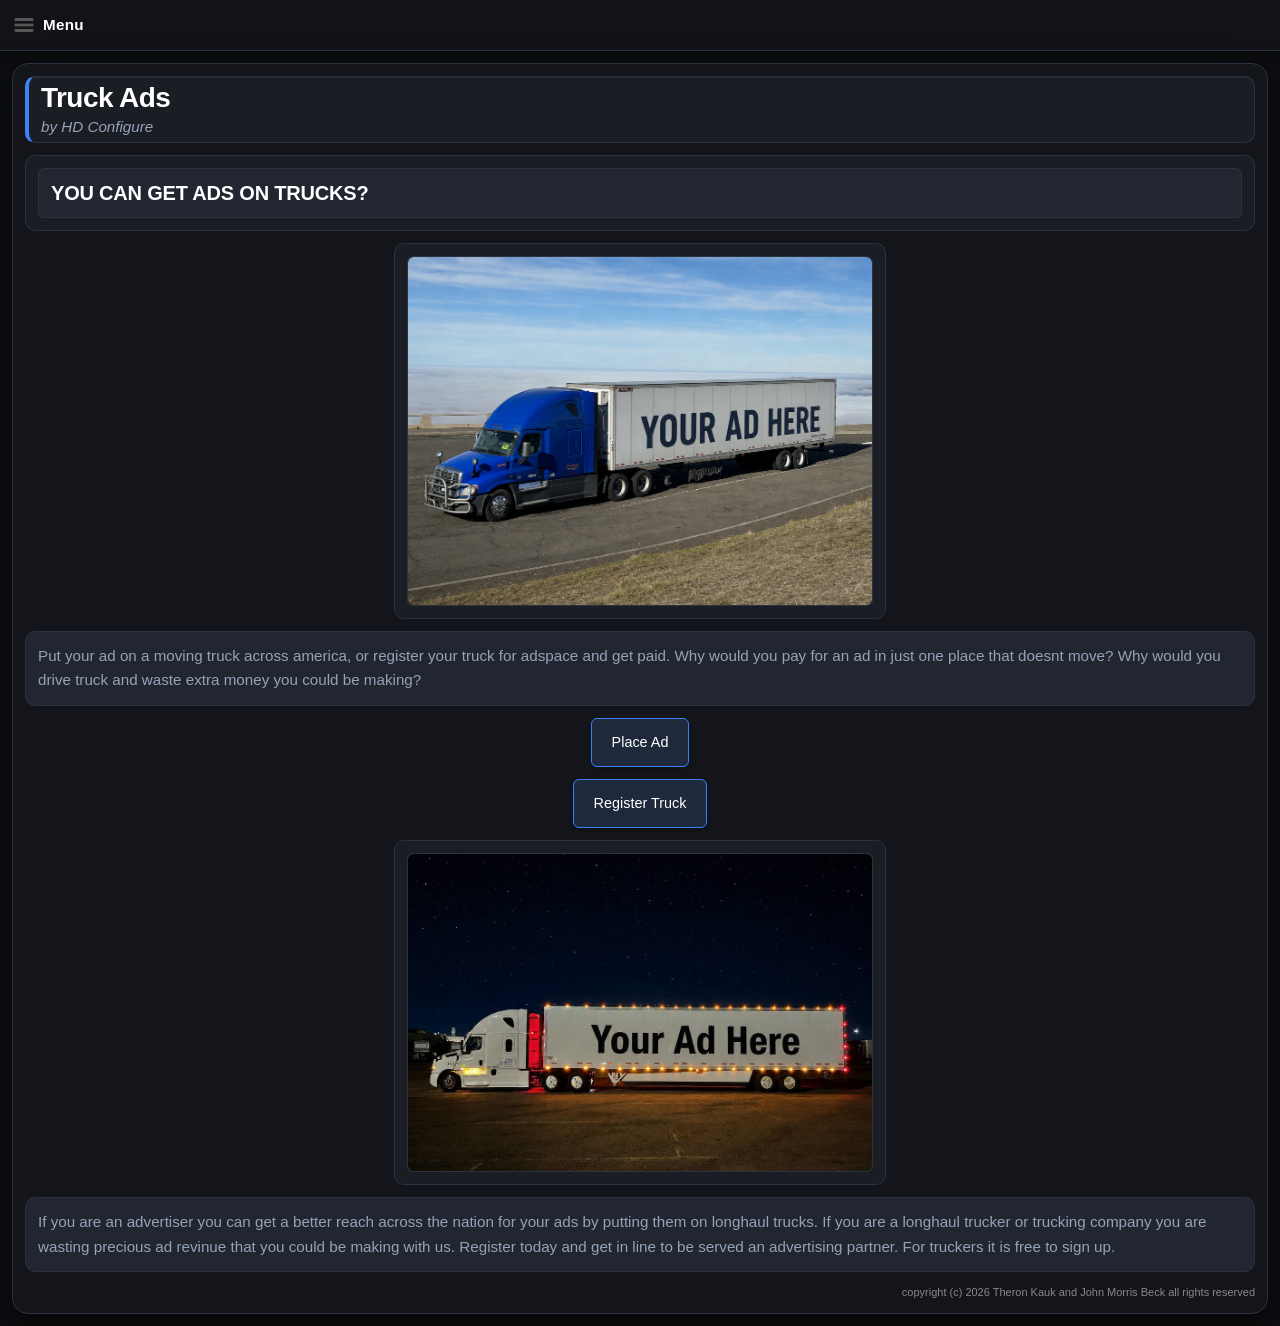
==== index.html @ eee9555e "Create index.html" ====
<!DOCTYPE html>
  <!--copyright (c) 2026 Theron Kauk and John Morris Beck - hd.configure.direct@gmail.com - all rights reserved-->
<html lang="en">
<head>
  <meta charset="UTF-8">
  <meta name="viewport" content="width=device-width, initial-scale=1.0">
  <title>FlightDeckExperiences</title>
  <link rel="stylesheet" href="/style.css">
</head>
<body>
  <div class="top-bar">
    <a href="/menu/" class="menu-link" title="Open Menu">
      <img src="/assets/menu.png" alt="Menu">
      <span class="menu-text">Menu</span>
    </a>
  </div>
  <div class="card-container">
    <div class="header-banner">
      <h1>Truck Ads</h1>
      <p class="description">by HD Configure</p>
    </div>
    <div class="subheader-wrapper">
      <div class="subheader-inner">
        <h2 class="subheader-title">YOU CAN GET ADS ON TRUCKS? </h2>
      </div>
    </div>
    <div class="table-wrapper">
      <div class="image-cell-flush">
        <img src="/assets/truckday.png" alt="Flight Simulator">
      </div>
    </div>
    <div class="info-block">
      <p>
        Put your ad on a moving truck across america, or register your truck for adspace and get paid. Why would you pay for an ad in just one place that doesnt move? Why would you drive truck and waste extra money you could be making? 
         </p>
    </div><a href="/place/" class="table-btn table-btn-slate">Place Ad </a><a href="/register/" class="table-btn table-btn-slate">Register Truck </a>
    <div class="table-wrapper">
      <div class="image-cell-flush">
        <img src="/assets/trucknight.png" alt="Flight Simulator">
      </div>
    </div>
    <div class="info-block">
      <p>
        If you are an advertiser you can get a better reach across the nation for your ads by putting them on longhaul trucks. If you are a longhaul trucker or trucking company you are wasting precious ad revinue that you could be making with us. Register today and get in line to be served an advertising partner. For truckers it is free to sign up. 
         </p>
    </div>
<div style="text-align: right; font-size: 11px; color: #888888; font-family: sans-serif;">
 copyright (c) 2026 Theron Kauk and John Morris Beck all rights reserved
</div>
</body>
</html>
---- style.css ----
/* ==========================================================================
   1. Theme Variables & Swatches
   ========================================================================== */
:root {
  --color-page-bg:       #0d0e11;
  --color-card-bg:       #13151a;
  --color-table-bg:      #1a1d24;
  --color-cell-bg:       #222630;
  --color-header-bg:     #111318;
  
  --color-border:        #2d323f;
  --color-text-main:     #ffffff;
  --color-text-muted:    #94a3b8;

  --color-btn-blue-bg:    #1e293b;
  --color-btn-blue-hover: #334155;
  --color-btn-blue-border:#3b82f6;
  
  --color-btn-navy-bg:    #1e3a8a;
  --color-btn-navy-hover: #2563eb;

  --radius-sm: 6px;
  --radius-md: 10px;
  --radius-lg: 16px;
  --transition: all 0.2s cubic-bezier(0.4, 0, 0.2, 1);
}

* {
  box-sizing: border-box;
  margin: 0;
  padding: 0;
}

body {
  background-color: var(--color-page-bg);
  color: var(--color-text-main);
  font-family: -apple-system, BlinkMacSystemFont, "Segoe UI", Roboto, sans-serif;
  line-height: 1.6;
  padding: 0;
  min-height: 100vh;
}

/* ==========================================================================
   2. Navigation & Layout
   ========================================================================== */
.top-bar {
  background-color: var(--color-header-bg);
  border-bottom: 1px solid var(--color-border);
  padding: 0rem;
  display: flex;
  justify-content: flex-start;
  align-items: center;
  box-shadow: 0 4px 12px rgba(0, 0, 0, 0.4);
}

.menu-link,
.menu-link:link,
.menu-link:visited {
  display: inline-flex;
  align-items: center;
  gap: 0.5rem;
  padding: 0.75rem;
  border-radius: var(--radius-sm);
  text-decoration: none;
  border: 1px solid transparent;
  transition: var(--transition);
}

.menu-link:hover {
  background-color: var(--color-cell-bg);
  border-color: var(--color-border);
}

.menu-text {
  color: var(--color-text-main);
  font-weight: 600;
  font-size: 0.95rem;
  letter-spacing: 0.02em;
}

.menu-link img {
  width: 22px;
  height: 22px;
  display: block;
  object-fit: contain;
}

.card-container {
  background-color: var(--color-card-bg);
  border: 1px solid var(--color-border);
  border-radius: var(--radius-lg);
  padding: 0.75rem;
  max-width: 100%; /* Increased from 600px to fit full cockpit images nicely */
  width: auto;
  margin: 0.75rem;
  box-shadow: 0 12px 32px rgba(0, 0, 0, 0.6);
}

.header-banner {
  background-color: var(--color-table-bg);
  border: 1px solid var(--color-border);
  border-left: 4px solid var(--color-btn-blue-border);
  border-radius: var(--radius-md);
  padding: 0.375rem 0.75rem; /* Reduced top & bottom inner margins by half (0.375rem) */
  margin-bottom: 0.75rem;
  box-shadow: inset 0 1px 0 rgba(255, 255, 255, 0.05);
}

h1 {
  color: var(--color-text-main);
  font-size: 1.75rem;
  line-height: 1.1; /* Tightens vertical height above/below h1 text */
  margin-top: 0;
  margin-bottom: 0.25rem; /* Controls distance between h1 and subtext */
  letter-spacing: -0.02em;
}

p.description {
  color: var(--color-text-muted);
  font-size: 0.95rem;
  font-style: italic;
  line-height: 1.2; /* Tightens vertical height above/below subtext */
  margin-top: 0;
  margin-bottom: 0; /* Removes extra spacing below the description */
}

/* ==========================================================================
   3. Table & Cell Styles (Fixed Table Formatting)
   ========================================================================== */
/* General Table Wrapper Default */
.table-wrapper {
  background-color: var(--color-table-bg);
  border: 1px solid var(--color-border);
  border-radius: var(--radius-md);
  padding: 0.75rem;
  margin-bottom: 0.75rem;
  margin-left: auto;
  margin-right: auto;
  width: fit-content; /* Shrinks the wrapper tightly around small elements like buttons */
  max-width: 100%;
}

/* Image-Specific Wrapper Sizing */
@media (orientation: landscape) {
  /* Targets wrappers that specifically contain an image container */
  .table-wrapper:has(.image-cell-flush) {
    width: 100%;
    max-width: 40%;
  }
}


table {
  width: 100%;
  border-collapse: separate;
  border-spacing: 0 8px;
  color: var(--color-text-main);
}

th {
  background-color: var(--color-header-bg);
  color: var(--color-text-muted);
  font-size: 0.85rem;
  text-transform: uppercase;
  letter-spacing: 0.08em;
  font-weight: 600;
  padding: 0.75rem;
  border-radius: var(--radius-sm);
  text-align: center;
  /* Removed display: block */
}

td.action-cell {
  background-color: var(--color-cell-bg);
  border: 1px solid var(--color-border);
  border-radius: var(--radius-sm);
  padding: 0.75rem;
  text-align: center;
  vertical-align: middle;
  /* Removed display: block */
}

td.action-cell img {
  width: 100%;
  max-width: 100%;
  height: auto;
  display: block;
  margin: 0 auto;
  border-radius: var(--radius-sm);
}

.info-block {
  background-color: var(--color-cell-bg);
  border: 1px solid var(--color-border);
  border-radius: var(--radius-md);
  padding: 0.75rem;
  color: var(--color-text-main);
  margin-bottom: 0.75rem;
}

.info-block p {
  color: var(--color-text-muted);
  font-size: 0.95rem;
  line-height: 1.6;
}

/* ==========================================================================
   4. Universal Button Link Protection
   ========================================================================== */
td a.table-btn,
td a.table-btn:link,
td a.table-btn:visited {
  display: inline-block;
  padding: 0.75rem;
  font-size: 0.9rem;
  font-weight: 500;
  color: var(--color-text-main) !important;
  text-decoration: none;
  border-radius: var(--radius-sm);
  transition: var(--transition);
  text-align: center;
  box-shadow: 0 2px 4px rgba(0, 0, 0, 0.2);
}

/* Slate Blue Style */
td a.table-btn-slate,
td a.table-btn-slate:link,
td a.table-btn-slate:visited {
  background-color: var(--color-btn-blue-bg) !important;
  border: 1px solid var(--color-btn-blue-border) !important;
}

td a.table-btn-slate:hover {
  background-color: var(--color-btn-blue-hover) !important;
  box-shadow: 0 4px 12px rgba(59, 130, 246, 0.25);
  transform: translateY(-1px);
}

/* Navy Style Option */
td a.table-btn-navy,
td a.table-btn-navy:link,
td a.table-btn-navy:visited {
  background-color: var(--color-btn-navy-bg) !important;
  border: 1px solid rgba(255, 255, 255, 0.1) !important;
}

td a.table-btn-navy:hover {
  background-color: var(--color-btn-navy-hover) !important;
  box-shadow: 0 4px 12px rgba(37, 99, 235, 0.3);
  transform: translateY(-1px);
}

td a.table-btn:active {
  transform: translateY(0);
}


/* ==========================================================================
   Subheader Component (Layered)
   ========================================================================== */
.subheader-wrapper {
  background-color: var(--color-table-bg); /* Outer lighter gray box */
  border: 1px solid var(--color-border);
  border-radius: var(--radius-md);
  padding: 0.75rem; /* Creates spacing around the inner box */
  margin-top: 0.75rem;
  margin-bottom: 0.75rem;
}

.subheader-inner {
  background-color: var(--color-cell-bg); /* Inner darker gray box */
  border: 1px solid var(--color-border);
  border-radius: var(--radius-sm);
  padding: 0.75rem;
}

h2.subheader-title {
  color: #ffffff;
  font-size: 1.25rem;
  font-weight: 700;
  letter-spacing: -0.01em;
  line-height: 1.2;
  margin: 0;
}

/* ==========================================================================
  extra image code
   ========================================================================== */

.image-cell-flush {
  background-color: var(--color-cell-bg);
  border: 1px solid var(--color-border);
  border-radius: var(--radius-sm);
  padding: 0;
  overflow: hidden;
  
  /* Restricts picture width and centers it inside the outer table box */
  max-width: 100%; /* Adjust this value (e.g., 600px - 900px) to fit your preferred desktop size */
  margin: 0 auto;   /* Keeps the image centered within the outer wrapper */
}

.image-cell-flush {
  background-color: var(--color-cell-bg);
  border: 1px solid var(--color-border);
  border-radius: var(--radius-sm);
  padding: 0;
  overflow: hidden;
  width: 100%; /* Fills the inner space right up to the 0.75rem padding */
}

.image-cell-flush img {
  width: 100%;
  max-width: 100%;
  height: auto;
  display: block;
  border-radius: var(--radius-sm);
}
/* ==========================================================================
   Standalone Button Styles
   ========================================================================== */
a.table-btn,
a.table-btn:link,
a.table-btn:visited {
  display: block; /* Fills available width or stays centered depending on container */
  width: fit-content;
  margin: 0 auto 0.75rem auto; /* Centers button and gives uniform bottom spacing */
  padding: 0.75rem 1.25rem;
  font-size: 0.9rem;
  font-weight: 500;
  color: var(--color-text-main) !important;
  text-decoration: none;
  border-radius: var(--radius-sm);
  transition: var(--transition);
  text-align: center;
  box-shadow: 0 2px 4px rgba(0, 0, 0, 0.2);
}

/* Slate Blue Style */
a.table-btn-slate,
a.table-btn-slate:link,
a.table-btn-slate:visited {
  background-color: var(--color-btn-blue-bg) !important;
  border: 1px solid var(--color-btn-blue-border) !important;
}

a.table-btn-slate:hover {
  background-color: var(--color-btn-blue-hover) !important;
  box-shadow: 0 4px 12px rgba(59, 130, 246, 0.25);
  transform: translateY(-1px);
}

/* Navy Style Option */
a.table-btn-navy,
a.table-btn-navy:link,
a.table-btn-navy:visited {
  background-color: var(--color-btn-navy-bg) !important;
  border: 1px solid rgba(255, 255, 255, 0.1) !important;
}

a.table-btn-navy:hover {
  background-color: var(--color-btn-navy-hover) !important;
  box-shadow: 0 4px 12px rgba(37, 99, 235, 0.3);
  transform: translateY(-1px);
}

a.table-btn:active {
  transform: translateY(0);
}
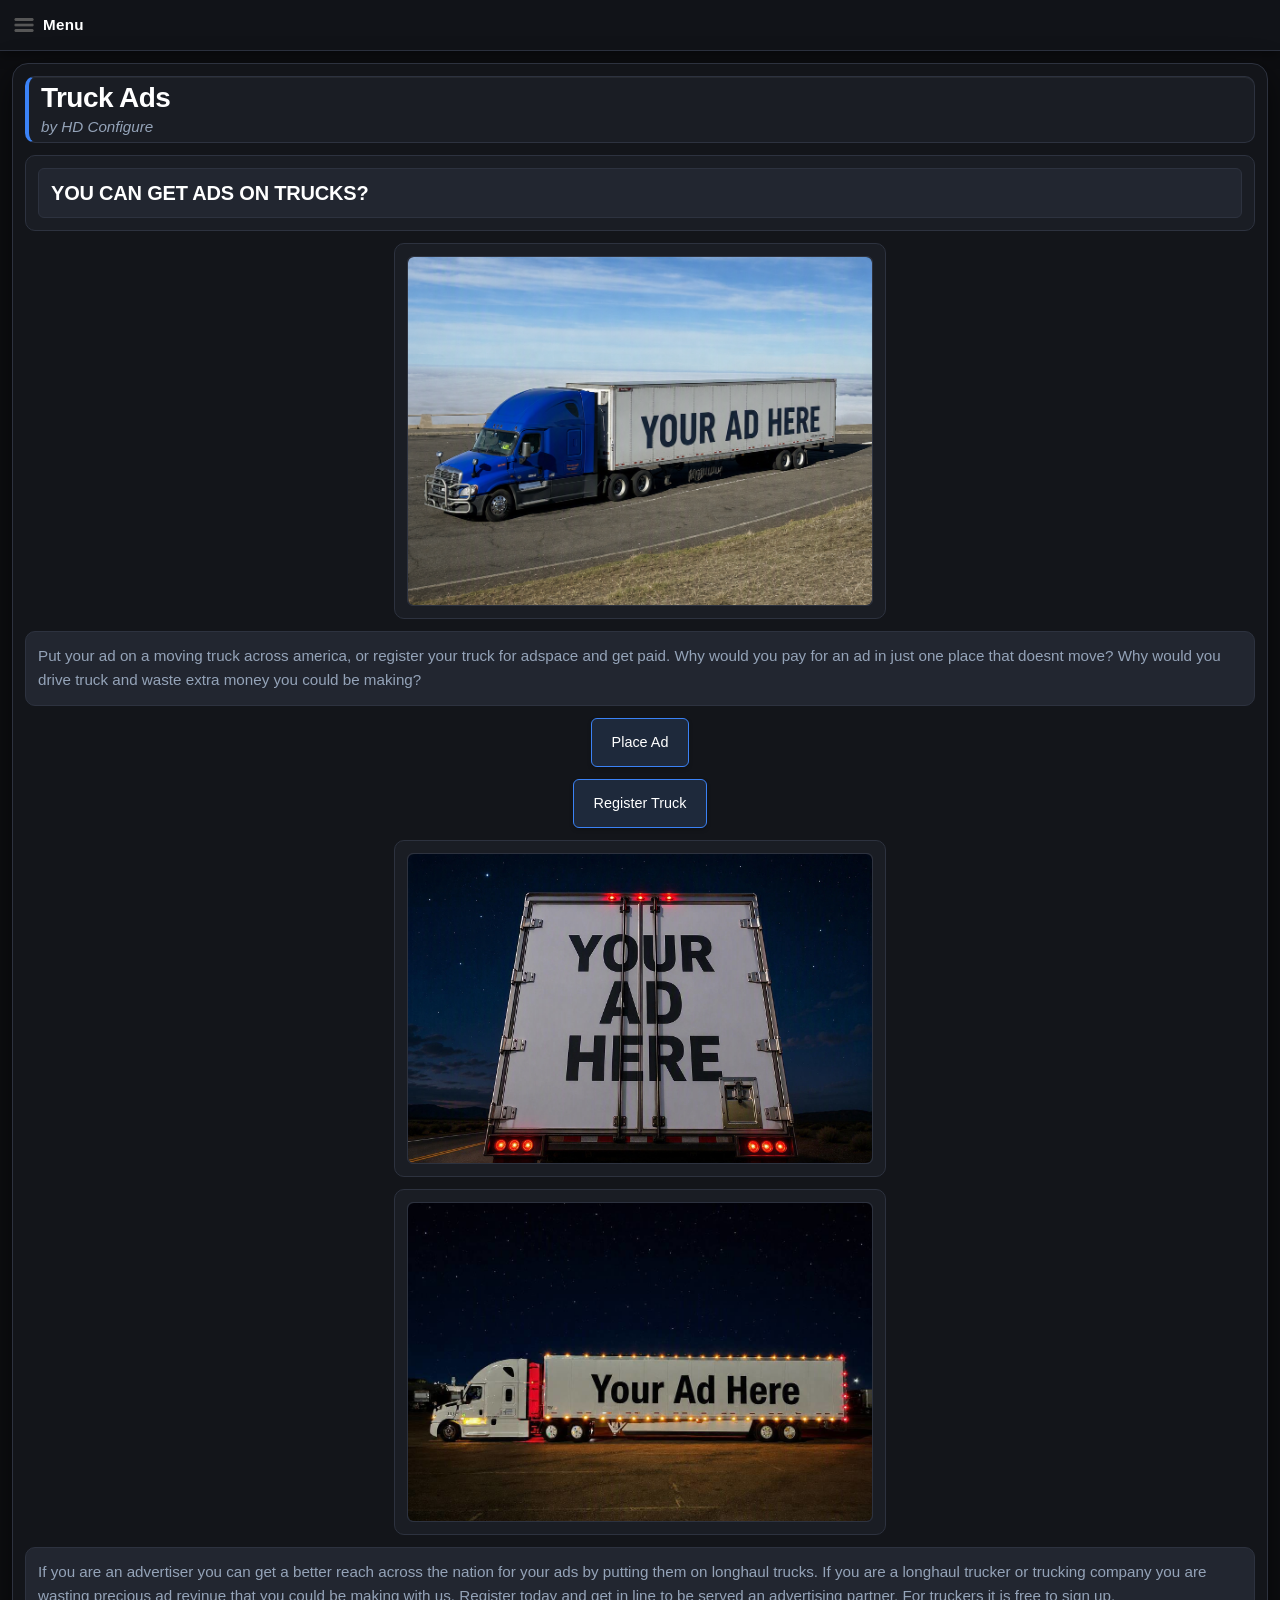
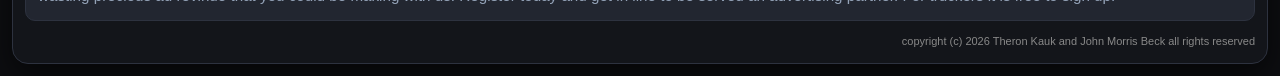
==== commit 70f0518f: "Update index.html" ====
--- a/index.html
+++ b/index.html
@@ -4,7 +4,7 @@
 <head>
   <meta charset="UTF-8">
   <meta name="viewport" content="width=device-width, initial-scale=1.0">
-  <title>FlightDeckExperiences</title>
+  <title>TruckAds</title>
   <link rel="stylesheet" href="/style.css">
 </head>
 <body>
@@ -33,7 +33,12 @@
       <p>
         Put your ad on a moving truck across america, or register your truck for adspace and get paid. Why would you pay for an ad in just one place that doesnt move? Why would you drive truck and waste extra money you could be making? 
          </p>
-    </div><a href="/place/" class="table-btn table-btn-slate">Place Ad </a><a href="/register/" class="table-btn table-btn-slate">Register Truck </a>
+    </div><a href="/register/" class="table-btn table-btn-slate">Place Ad </a><a href="/register/" class="table-btn table-btn-slate">Register Truck </a>
+    <div class="table-wrapper">
+      <div class="image-cell-flush">
+        <img src="/assets/truckback.jpg" alt="Flight Simulator">
+      </div>
+    </div>
     <div class="table-wrapper">
       <div class="image-cell-flush">
         <img src="/assets/trucknight.png" alt="Flight Simulator">
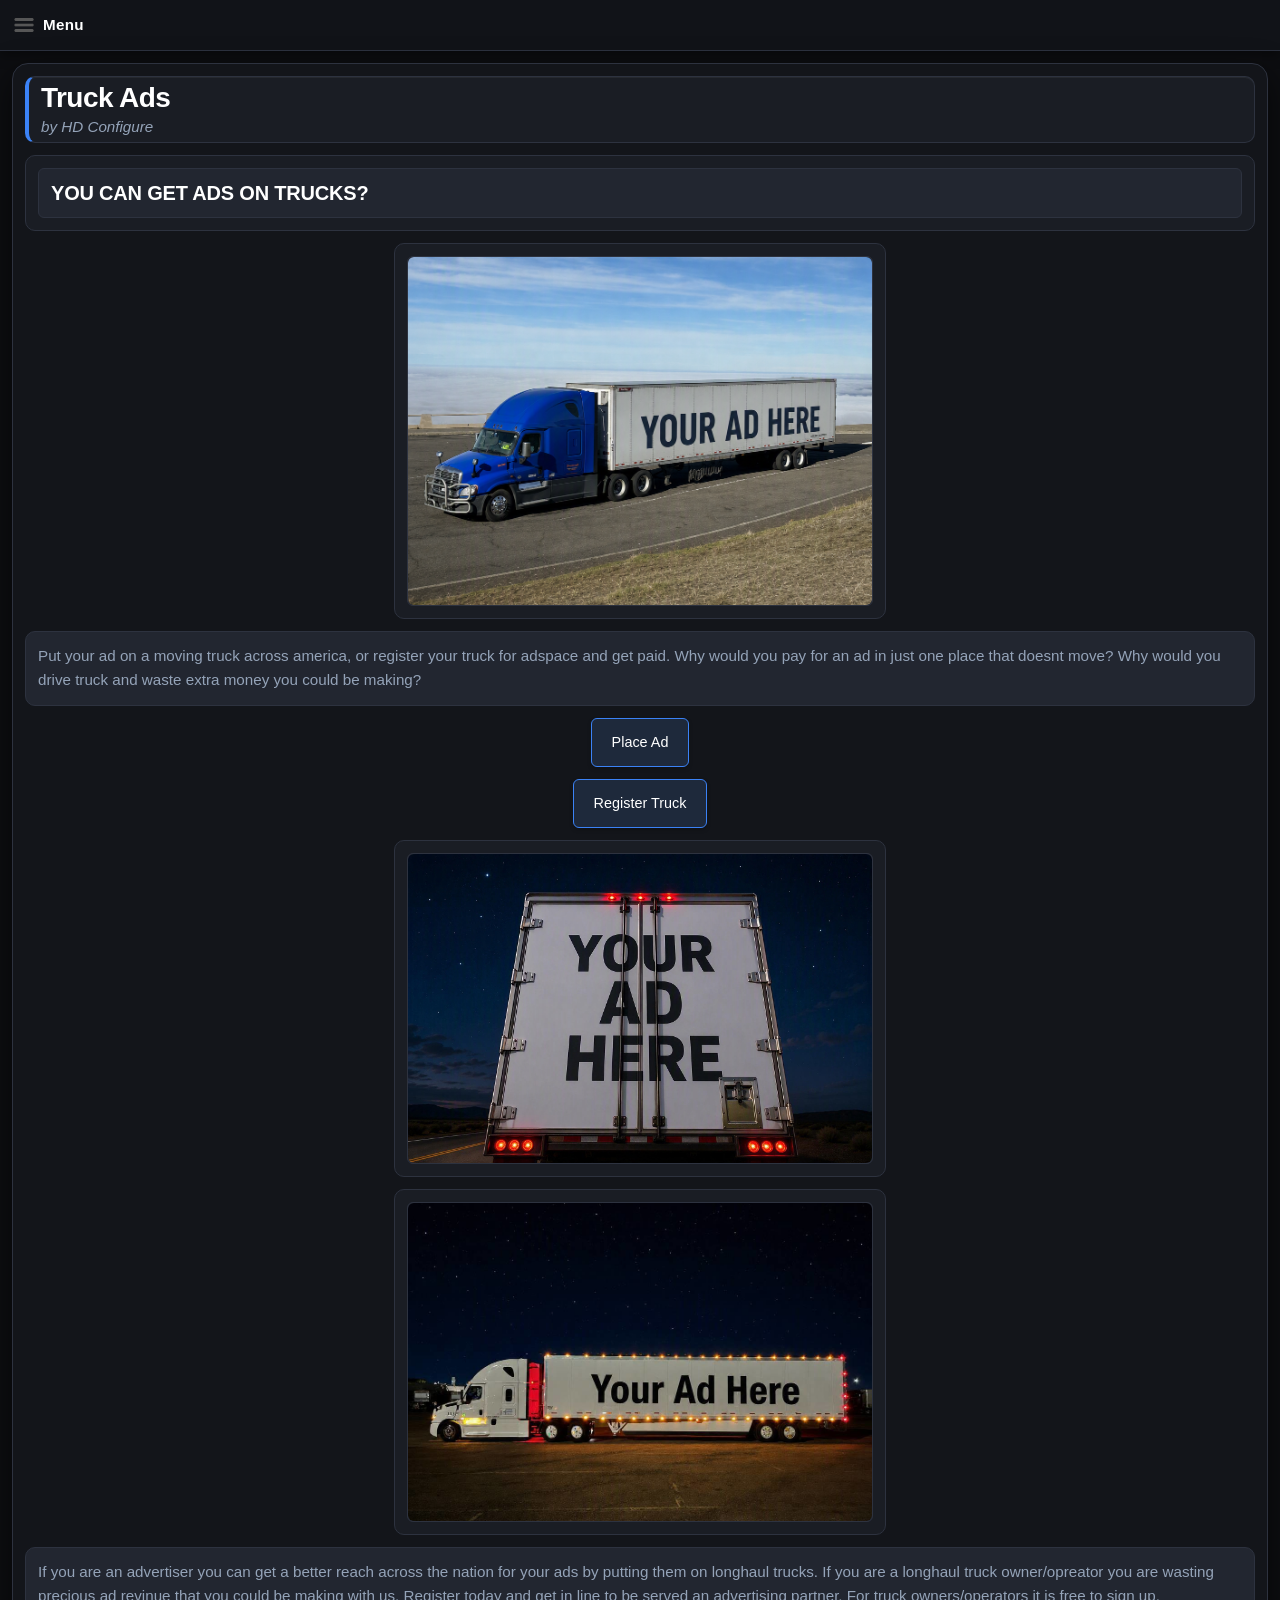
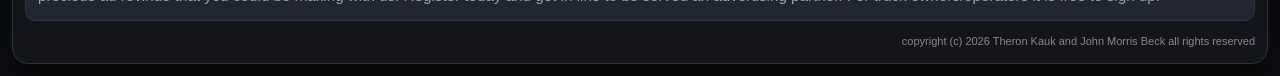
==== commit 646d71aa: "Update index.html" ====
--- a/index.html
+++ b/index.html
@@ -46,7 +46,7 @@
     </div>
     <div class="info-block">
       <p>
-        If you are an advertiser you can get a better reach across the nation for your ads by putting them on longhaul trucks. If you are a longhaul trucker or trucking company you are wasting precious ad revinue that you could be making with us. Register today and get in line to be served an advertising partner. For truckers it is free to sign up. 
+        If you are an advertiser you can get a better reach across the nation for your ads by putting them on longhaul trucks. If you are a longhaul truck owner/opreator you are wasting precious ad revinue that you could be making with us. Register today and get in line to be served an advertising partner. For truck owners/operators it is free to sign up. 
          </p>
     </div>
 <div style="text-align: right; font-size: 11px; color: #888888; font-family: sans-serif;">
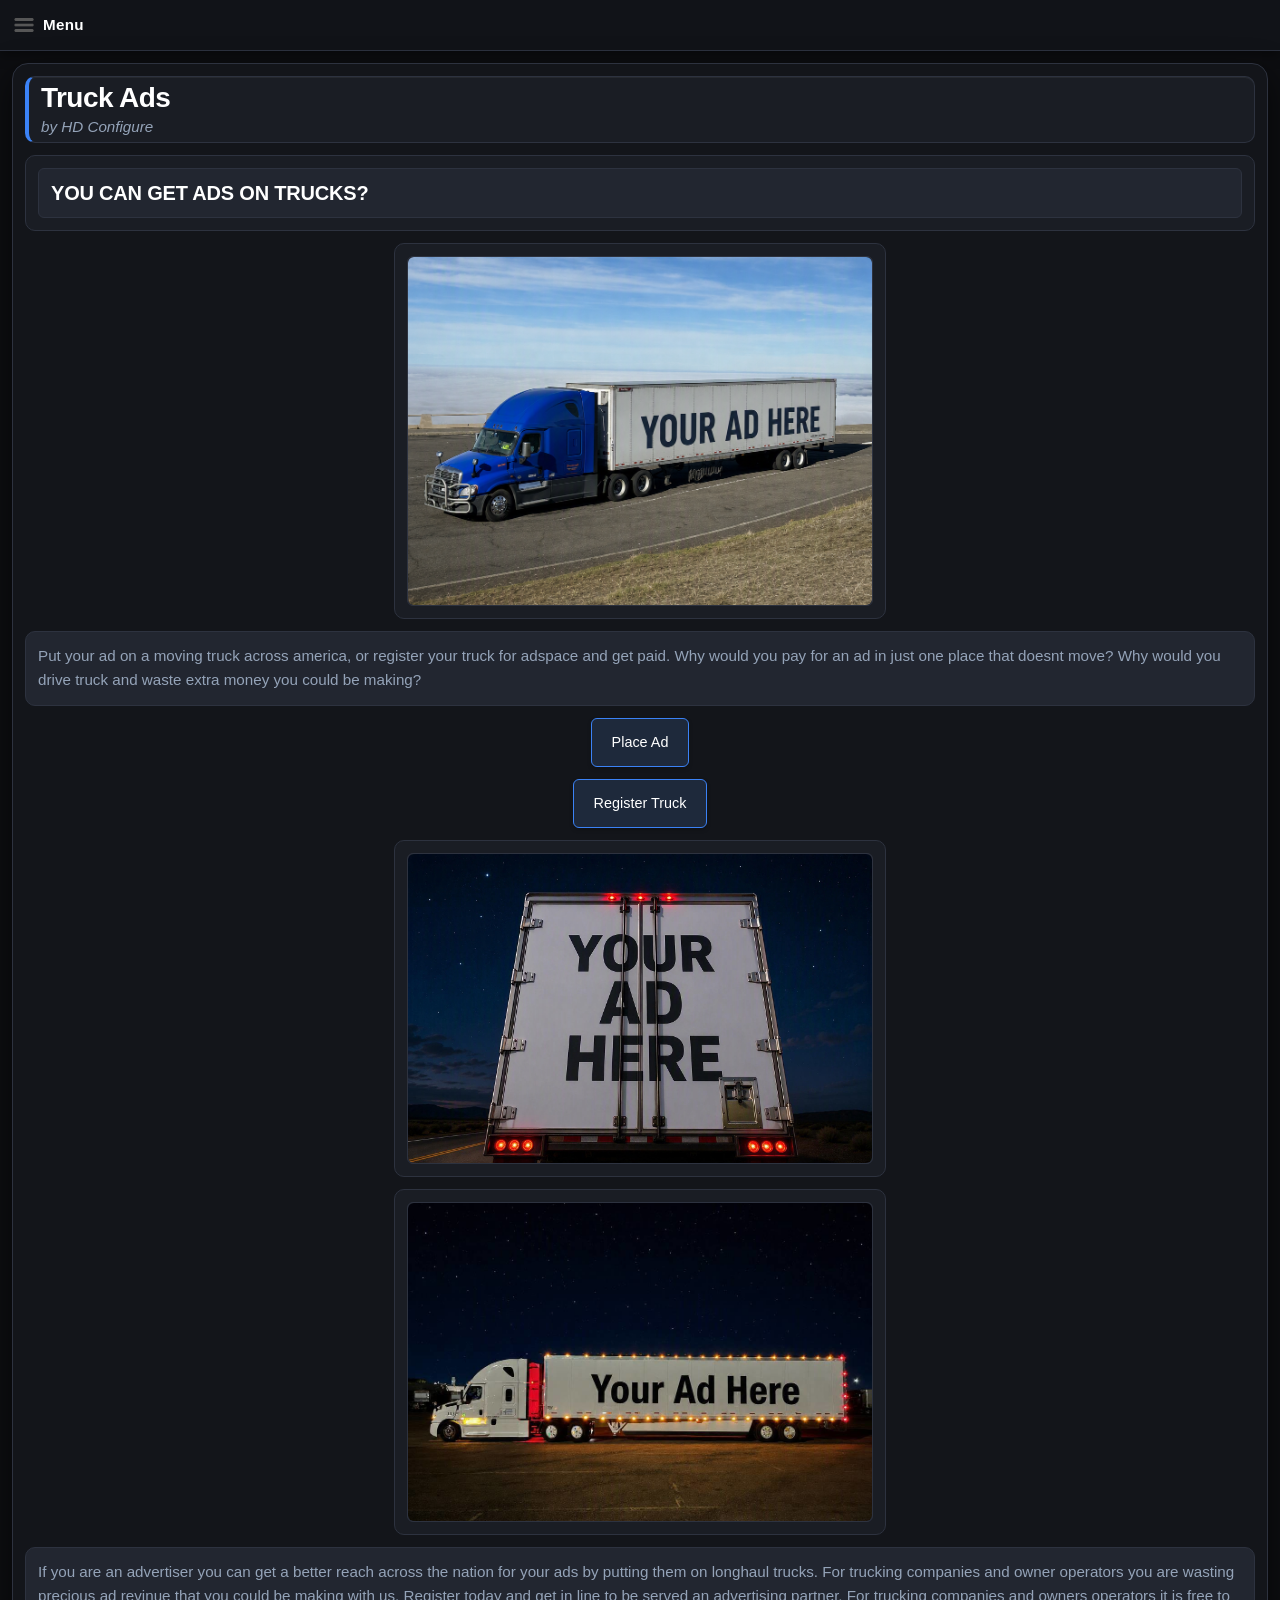
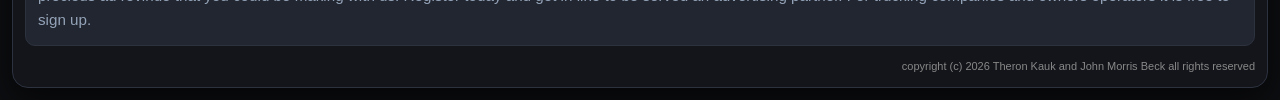
==== commit b4721375: "Update index.html" ====
--- a/index.html
+++ b/index.html
@@ -46,7 +46,7 @@
     </div>
     <div class="info-block">
       <p>
-        If you are an advertiser you can get a better reach across the nation for your ads by putting them on longhaul trucks. If you are a longhaul truck owner/opreator you are wasting precious ad revinue that you could be making with us. Register today and get in line to be served an advertising partner. For truck owners/operators it is free to sign up. 
+        If you are an advertiser you can get a better reach across the nation for your ads by putting them on longhaul trucks. For trucking companies and owner operators you are wasting precious ad revinue that you could be making with us. Register today and get in line to be served an advertising partner. For trucking companies and owners operators it is free to sign up. 
          </p>
     </div>
 <div style="text-align: right; font-size: 11px; color: #888888; font-family: sans-serif;">
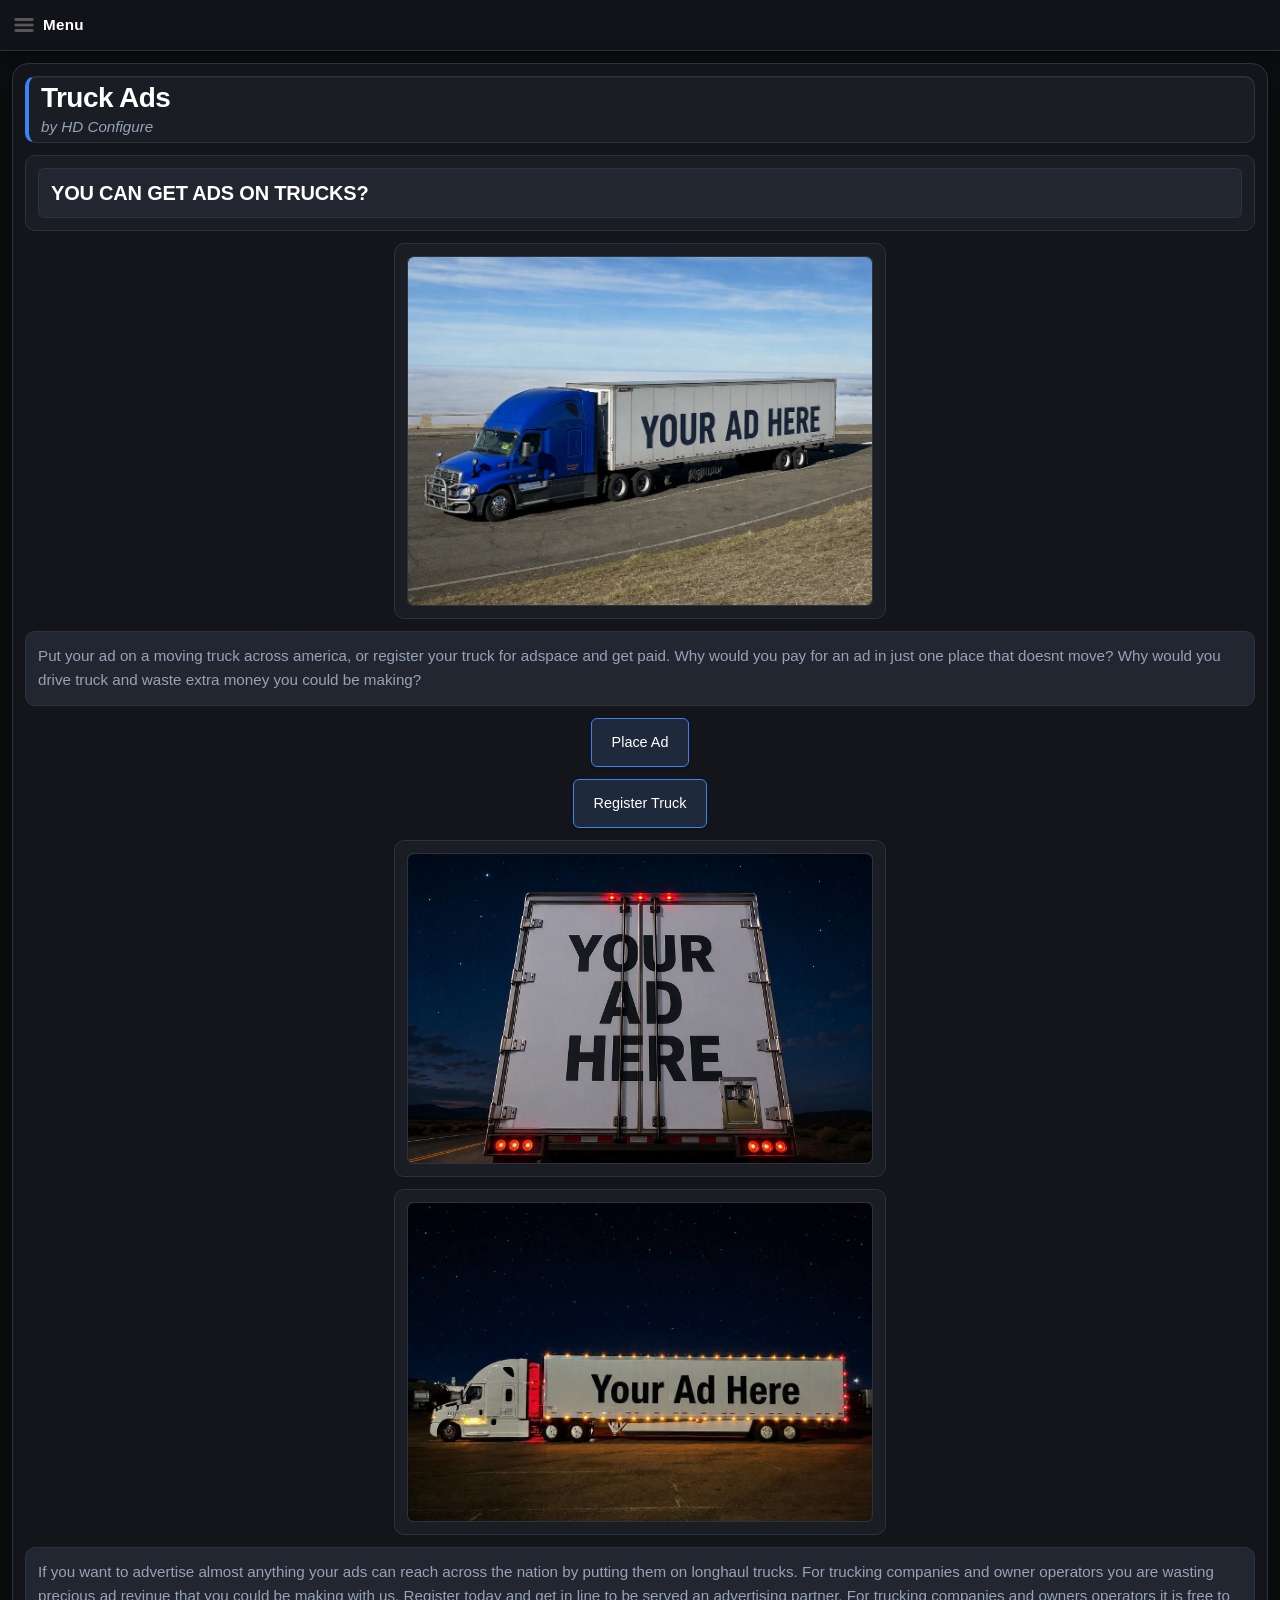
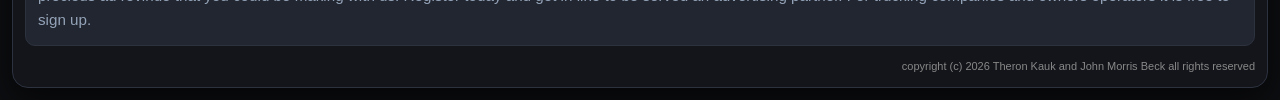
==== commit b4d51832: "Update index.html" ====
--- a/index.html
+++ b/index.html
@@ -46,7 +46,7 @@
     </div>
     <div class="info-block">
       <p>
-        If you are an advertiser you can get a better reach across the nation for your ads by putting them on longhaul trucks. For trucking companies and owner operators you are wasting precious ad revinue that you could be making with us. Register today and get in line to be served an advertising partner. For trucking companies and owners operators it is free to sign up. 
+        If you want to advertise almost anything your ads can reach across the nation by putting them on longhaul trucks. For trucking companies and owner operators you are wasting precious ad revinue that you could be making with us. Register today and get in line to be served an advertising partner. For trucking companies and owners operators it is free to sign up. 
          </p>
     </div>
 <div style="text-align: right; font-size: 11px; color: #888888; font-family: sans-serif;">
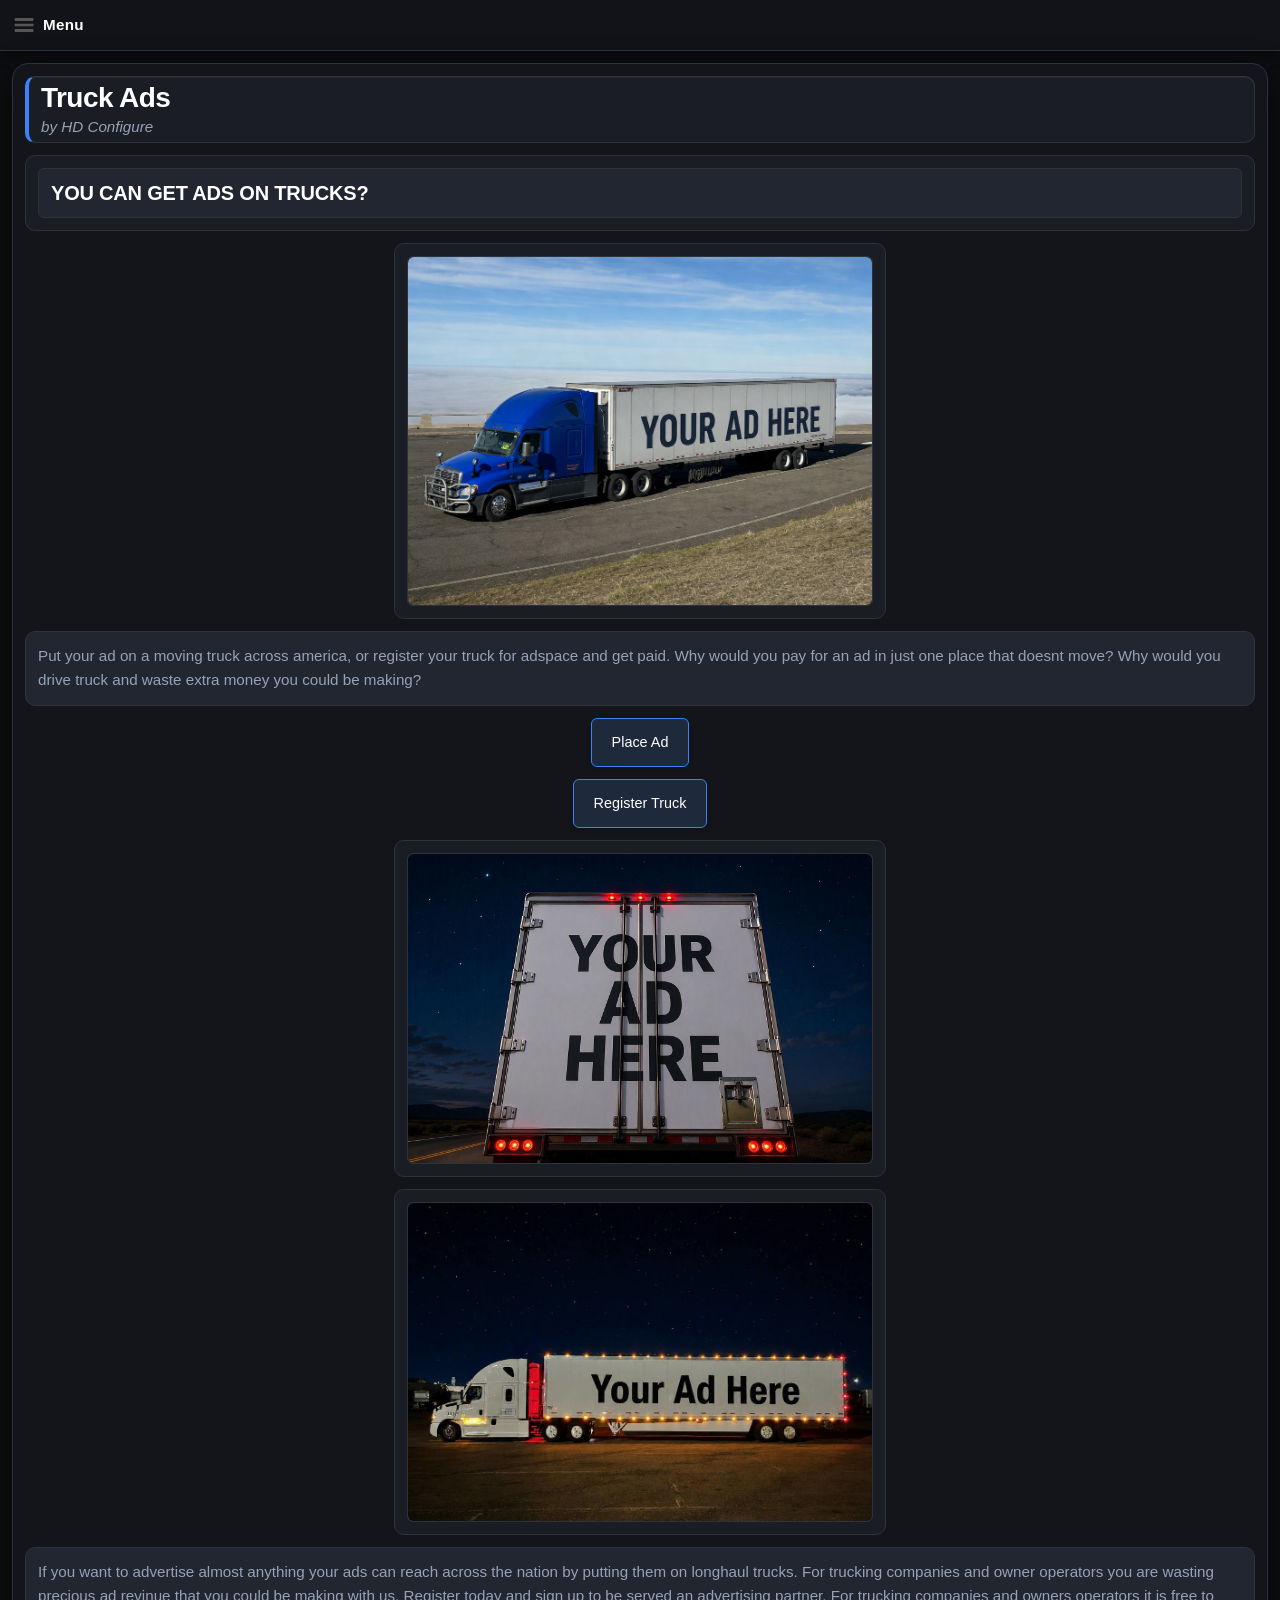
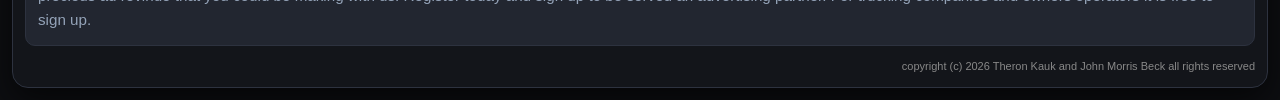
==== commit 8a86321a: "Update index.html" ====
--- a/index.html
+++ b/index.html
@@ -46,7 +46,7 @@
     </div>
     <div class="info-block">
       <p>
-        If you want to advertise almost anything your ads can reach across the nation by putting them on longhaul trucks. For trucking companies and owner operators you are wasting precious ad revinue that you could be making with us. Register today and get in line to be served an advertising partner. For trucking companies and owners operators it is free to sign up. 
+        If you want to advertise almost anything your ads can reach across the nation by putting them on longhaul trucks. For trucking companies and owner operators you are wasting precious ad revinue that you could be making with us. Register today and sign up to be served an advertising partner. For trucking companies and owners operators it is free to sign up. 
          </p>
     </div>
 <div style="text-align: right; font-size: 11px; color: #888888; font-family: sans-serif;">
